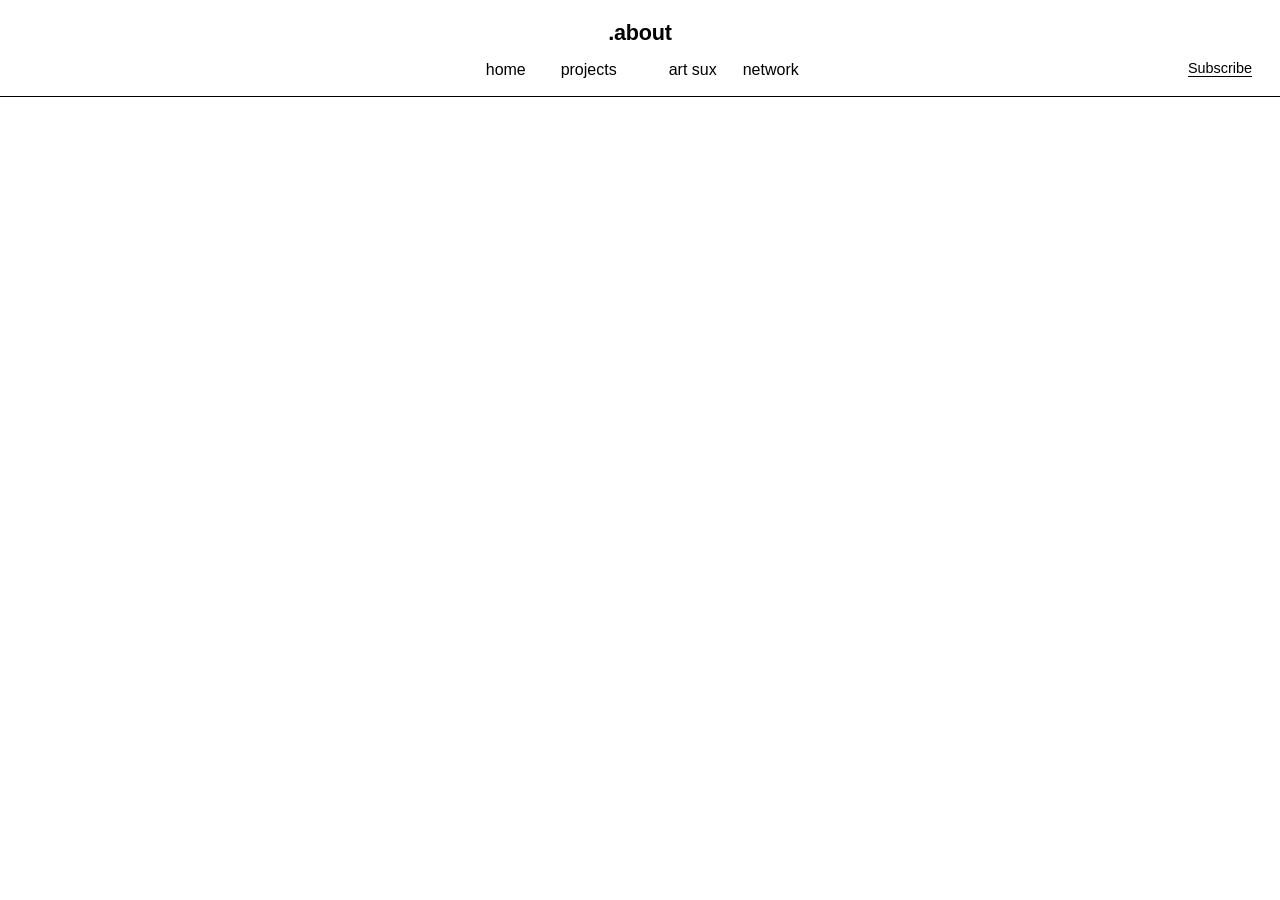
==== about.html @ 7fffa39c "Add files via upload" ====
<!DOCTYPE html>
<html lang="en">
<head>
  <meta charset="utf-8">
  <meta name="viewport" content="width=device-width, initial-scale=1">
  <title>Marco Angie - About</title>
  <meta name="description" content="About Marco Angie.">
  <link rel="stylesheet" href="styles.css">
  <link rel="icon" href="favicon-32x32.png">
</head>
<body>

  <!-- ============ HEADER ============ -->
  <header class="site">
    <div class="topbar">
      <a class="wordmark" href="#">.about</a>
    </div>

    <nav class="nav" aria-label="Site">
      <a href="index.html" class="nav-item">&nbsp;home&nbsp;&nbsp;</a>
      <a href="projects.html" class="nav-item">projects</a>
      <a href="#" class="nav-item nav-blank" aria-label="Home" title="home"><span class="blank-box"></span></a>
      <a href="art sux.html" class="nav-item">art sux</a>
      <a href="projects.html" class="nav-item">network</a>
      <div class="topbar-right">
        <button type="button" class="nav-link" id="subscribeLink">Subscribe</button>
      </div>
    </nav>
  </header>

  <!-- ============ MAIN CONTENT ============ -->
  <!-- <main class="content">
    <section class="about">
      <h1>About Marco Angie</h1>
    </section>
  </main> -->

  <!-- ============ FOOTER ============
  <footer class="site-footer">
    <p class="footer-line">© 2026</p>
    <div class="footer-links">
      <a href="#">Instagram</a>
      <a href="#">YouTube</a>
      <a href="#">Contact</a>
    </div>
  </footer> -->

</body>
</html>
---- styles.css ----
/* ==========================================================
   Marco Angie — monochrome, minimal, lowercase (blonded baseline)
   ========================================================== */
:root {
  --black: #000;
  --white: #fff;
  --grey: #777;

  --line: 1px solid #000;

  --sans: "Helvetica Neue", "Neue Haas Grotesk Text Pro", -apple-system,
          BlinkMacSystemFont, "SF Pro Text", "Segoe UI", Roboto, Arial, sans-serif;

  --pad: 28px;
}

*,
*::before,
*::after { box-sizing: border-box; }

[hidden] { display: none !important; }

body {
  margin: 0;
  background: var(--white);
  color: var(--black);
  font-family: var(--sans);
  line-height: 1.5;
  -webkit-font-smoothing: antialiased;
  text-rendering: optimizeLegibility;
}

a { color: inherit; text-decoration: none; }

:focus-visible {
  outline: 2px solid #000;
  outline-offset: 2px;
}

/* ==========================================================
   Header — centered wordmark + Subscribe on the second line
   ========================================================== */
.site {
  position: sticky;
  top: 0;
  z-index: 20;
  background: var(--white);
  border-bottom: var(--line);
  padding: 0 var(--pad);
}

.topbar {
  position: relative;
  display: flex;
  align-items: baseline;
  justify-content: center;
  padding-top: 22px;
  padding-bottom: 14px;
}

.about {
  position: relative;
  display: flex;
  align-items: baseline;
  justify-content: center;
  padding-top: 22px;
  padding-bottom: 14px;
}

.network {
  position: relative;
  display: flex;
  align-items: baseline;
  justify-content: left;
  gap: 26px;
  padding-left: 122px;
  padding-top: 122px;
  padding-bottom: 14px;
}

.wordmark {
  font-size: 1.35rem;
  font-weight: 600;
  letter-spacing: -0.01em;
  line-height: 1;
}

.topbar-right {
  position: absolute;
  right: 0;
  top: 0;
  display: flex;
  align-items: baseline;
  gap: 22px;
}

.nav-link {
  padding: 0;
  border: 0;
  background: none;
  color: var(--black);
  font: inherit;
  font-size: 0.9rem;
  cursor: pointer;
  text-decoration: underline;
  text-underline-offset: 3px;
}
.nav-link:hover { opacity: 0.6; }

.clock {
  font-size: 2 rem;
  font-variant-numeric: tabular-nums;
  letter-spacing: 0.02em;
  white-space: nowrap;
}
.clock #clockTime { color: var(--black); }

/* --- nav --- */
.nav {
  position: relative;
  display: flex;
  align-items: center;
  justify-content: center;
  gap: 26px;
  padding-bottom: 14px;
}

/* ==========================================================
   Layout — filters left, feed right
   ========================================================== */
.clock-row {
  padding: 26px var(--pad) 20px;
  text-align: center;
}

.layout {
  max-width: 1120px;
  margin: 0 auto;
  padding: 0 var(--pad) 80px;
  display: grid;
  grid-template-columns: minmax(170px, 1fr) minmax(0, 720px) minmax(170px, 1fr);
  align-items: start;
}

/* --- filter rail (pushed to the left) --- */
.sidebar {
  grid-column: 1;
  align-self: start;
  justify-self: start;
  position: sticky;
  top: 100px;
}

.filter-list {
  list-style: none;
  margin: 0;
  padding: 0;
  display: flex;
  flex-direction: column;
  gap: 2px;
}

.filter {
  display: block;
  width: 100%;
  padding: 4px 0;
  border: 0;
  background: none;
  font: inherit;
  font-size: 0.9rem;
  letter-spacing: 0.01em;
  text-align: left;
  color: var(--black);
  cursor: pointer;
}
.filter:not(.is-active) {
  opacity: 0.35;              /* greyed out */
}
.filter:not(.is-active):hover { opacity: 0.7; }
.filter.is-active { font-weight: 600; }

/* ==========================================================
   Feed
   ========================================================== */
.feed { grid-column: 2; min-width: 0; }

.post { margin-bottom: 64px; }
.post:last-child { margin-bottom: 0; }

/* --- media frames --- */
.media { margin: 0; }

.media-photo {
  background: linear-gradient(150deg, #ececec 0%, #dbdbdb 60%, #cfcfcf 100%);
}

.media-video {
  aspect-ratio: 16 / 9;
  background: #000;
  position: relative;
  display: grid;
  place-items: center;
}
.media-video .play-glyph {
  width: 60px;
  height: 60px;
  border: 1px solid #fff;
  border-radius: 50%;
  color: #fff;
  display: grid;
  place-items: center;
}
.media-video .play-glyph svg { width: 22px; height: 22px; margin-left: 3px; fill: #fff; }

.play-svg { fill: currentColor; }

.media-audio {
  display: flex;
  align-items: center;
  gap: 16px;
  padding: 20px;
  border: var(--line);
}
.media-audio .play-btn {
  flex: none;
  width: 38px;
  height: 38px;
  border: var(--line);
  border-radius: 50%;
  background: var(--white);
  color: var(--black);
  display: grid;
  place-items: center;
  cursor: pointer;
}
.media-audio .play-btn svg { width: 14px; height: 14px; margin-left: 2px; fill: currentColor; }
.media-audio .play-btn:hover { background: var(--black); color: var(--white); }

.audio-info { flex: 1; min-width: 0; }
.audio-title {
  margin: 0;
  font-size: 0.95rem;
  font-weight: 500;
  letter-spacing: -0.01em;
}
.audio-wave {
  margin-top: 6px;
  height: 14px;
  background: repeating-linear-gradient(90deg, #000 0 1.5px, transparent 1.5px 5px);
  opacity: 0.35;
}
.audio-dur {
  flex: none;
  font-size: 0.8rem;
  color: var(--grey);
  font-variant-numeric: tabular-nums;
}

.text-body {
  font-size: 1.25rem;
  line-height: 1.5;
  letter-spacing: -0.01em;
  max-width: 34rem;
}

/* --- meta + caption --- */
.post-meta {
  display: flex;
  align-items: center;
  gap: 12px;
  margin-top: 14px;
  font-size: 0.78rem;
  color: var(--grey);
  font-variant-numeric: tabular-nums;
  letter-spacing: 0.02em;
}

.badge {
  border: var(--line);
  padding: 1px 7px;
  font-size: 0.68rem;
  letter-spacing: 0.12em;
  text-transform: uppercase;
  color: var(--black);
}

.post-caption {
  margin: 10px 0 0;
  font-size: 0.95rem;
  color: #222;
}

.share-btn {
  margin-top: 12px;
  padding: 0;
  border: 0;
  background: none;
  font: inherit;
  font-size: 0.8rem;
  color: var(--grey);
  text-decoration: underline;
  text-underline-offset: 3px;
  cursor: pointer;
}
.share-btn:hover { color: var(--black); }

.feed-empty { color: var(--grey); padding: 60px 0; }

/* ==========================================================
   Footer
   ========================================================== */
.site-footer {
  border-top: var(--line);
  padding: 32px var(--pad);
  display: flex;
  align-items: center;
  justify-content: space-between;
  gap: 16px;
  flex-wrap: wrap;
  font-size: 0.85rem;
}

.footer-line { margin: 0; color: var(--grey); }

.footer-links { display: flex; gap: 22px; }
.footer-links a { text-decoration: underline; text-underline-offset: 3px; }
.footer-links a:hover { opacity: 0.6; }

/* ==========================================================
   Subscribe modal
   ========================================================== */
.subscribe-modal {
  position: fixed;
  inset: 0;
  z-index: 40;
  background: rgba(0, 0, 0, 0.35);
  display: grid;
  place-items: center;
  padding: 20px;
}

.subscribe-inner {
  position: relative;
  width: min(420px, 100%);
  background: var(--white);
  border: var(--line);
  padding: 36px 32px;
}

.subscribe-close {
  position: absolute;
  top: 12px;
  right: 14px;
  border: 0;
  background: none;
  font-size: 1.6rem;
  line-height: 1;
  cursor: pointer;
  color: var(--black);
}

.subscribe-title { margin: 0; font-size: 1.35rem; font-weight: 600; }
.subscribe-sub { margin: 6px 0 22px; font-size: 0.9rem; color: var(--grey); }

.subscribe-form { display: flex; gap: 8px; }
.subscribe-form input {
  flex: 1;
  min-width: 0;
  padding: 11px 12px;
  border: var(--line);
  font: inherit;
  font-size: 0.9rem;
  background: var(--white);
  color: var(--black);
  border-radius: 0;
}
.subscribe-form button {
  padding: 11px 18px;
  border: var(--line);
  background: var(--black);
  color: var(--white);
  font: inherit;
  font-size: 0.9rem;
  cursor: pointer;
}
.subscribe-form button:hover { opacity: 0.85; }

/* ==========================================================
   Toast + noscript + responsive
   ========================================================== */
.toast {
  position: fixed;
  left: 50%;
  bottom: 28px;
  transform: translate(-50%, 12px);
  z-index: 60;
  padding: 9px 16px;
  background: var(--black);
  color: var(--white);
  font-size: 0.82rem;
  opacity: 0;
  pointer-events: none;
  transition: opacity 0.25s ease, transform 0.25s ease;
}
.toast.show { opacity: 1; transform: translate(-50%, 0); }

.noscript {
  max-width: 940px;
  margin: 0 auto;
  padding: 40px var(--pad);
  color: var(--grey);
}

@media (max-width: 640px) {
  :root { --pad: 18px; }
  .topbar { justify-content: flex-start; }
  .wordmark { font-size: 1.2rem; }
  .topbar-right {
    position: static;
    margin-left: auto;
    gap: 14px;
  }
  .nav { gap: 18px; flex-wrap: wrap; }
  .layout {
    grid-template-columns: 1fr;
  }
  .sidebar { position: static; grid-column: auto; }
  .feed { grid-column: auto; }
  .filter-list { flex-direction: row; flex-wrap: wrap; gap: 4px 18px; }
  .filter { width: auto; }
  .post { margin-bottom: 44px; }
}
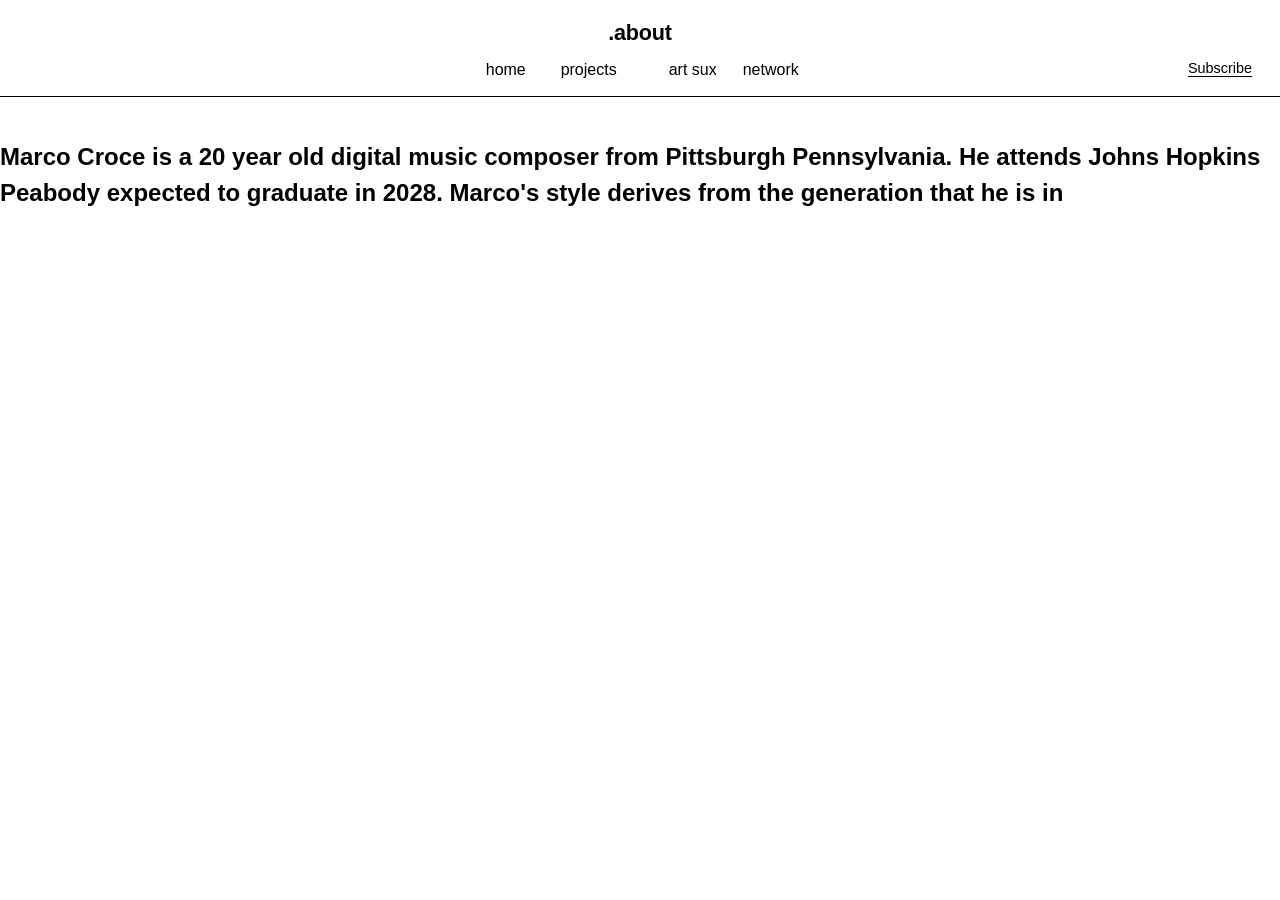
==== commit b0d76bdc: "Update about section with new content" ====
--- a/about.html
+++ b/about.html
@@ -29,11 +29,11 @@
   </header>
 
   <!-- ============ MAIN CONTENT ============ -->
-  <!-- <main class="content">
+  <main class="content">
     <section class="about">
-      <h1>About Marco Angie</h1>
+      <h1>Marco Croce is a 20 year old digital music composer from Pittsburgh Pennsylvania. He attends Johns Hopkins Peabody expected to graduate in 2028. Marco's style derives from the generation that he is in </h1>
     </section>
-  </main> -->
+  </main>
 
   <!-- ============ FOOTER ============
   <footer class="site-footer">
@@ -46,4 +46,4 @@
   </footer> -->
 
 </body>
-</html>+</html>
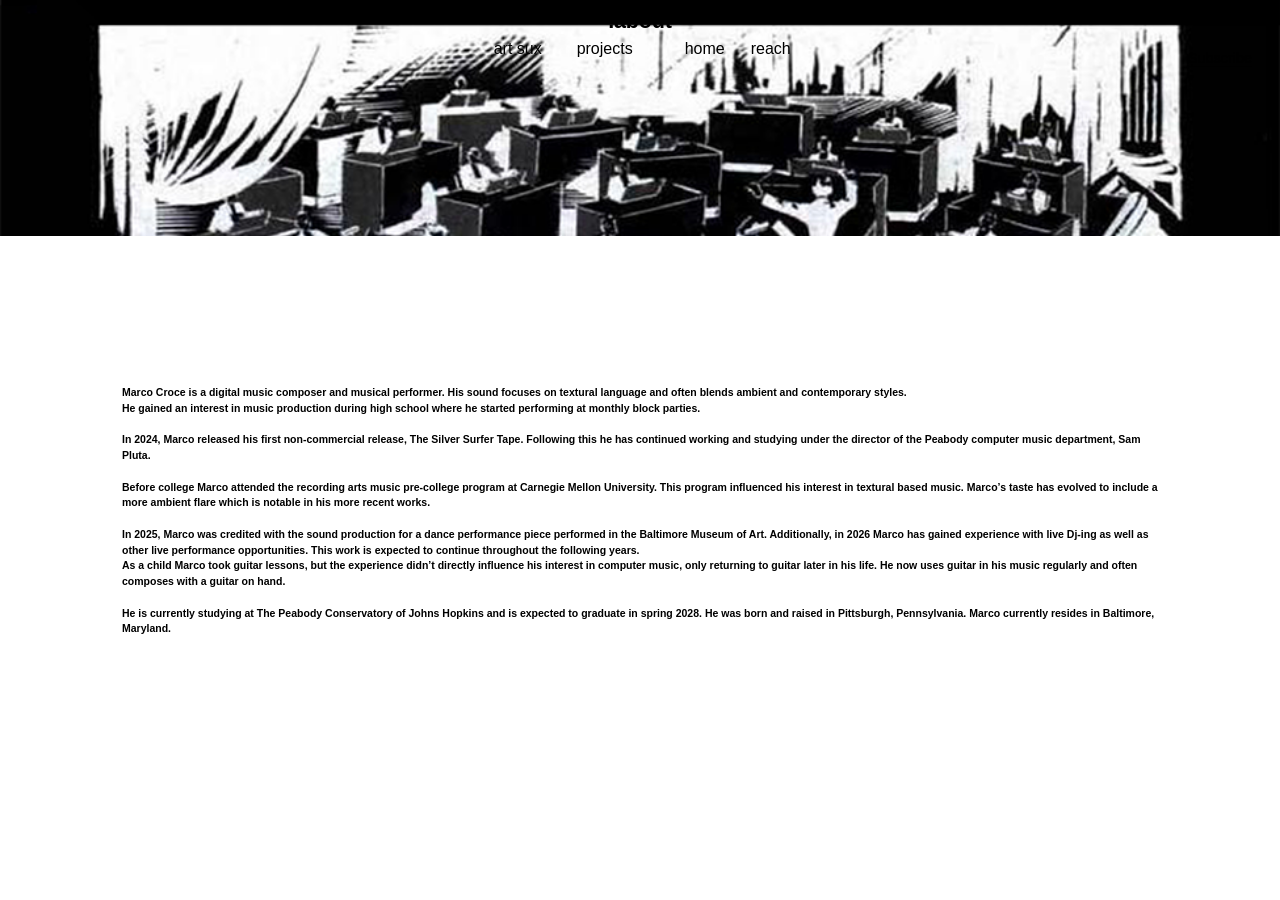
==== commit fc165386: "update" ====
--- a/about.html
+++ b/about.html
@@ -17,11 +17,11 @@
     </div>
 
     <nav class="nav" aria-label="Site">
-      <a href="index.html" class="nav-item">&nbsp;home&nbsp;&nbsp;</a>
+      <a href="art-sux.html" class="nav-item">&nbsp;art sux&nbsp;&nbsp;</a>
       <a href="projects.html" class="nav-item">projects</a>
       <a href="#" class="nav-item nav-blank" aria-label="Home" title="home"><span class="blank-box"></span></a>
-      <a href="art sux.html" class="nav-item">art sux</a>
-      <a href="projects.html" class="nav-item">network</a>
+      <a href="about.html" class="nav-item">home</a>
+      <a href="network.html" class="nav-item">reach</a>
       <div class="topbar-right">
         <button type="button" class="nav-link" id="subscribeLink">Subscribe</button>
       </div>
@@ -31,7 +31,16 @@
   <!-- ============ MAIN CONTENT ============ -->
   <main class="content">
     <section class="about">
-      <h1>Marco Croce is a 20 year old digital music composer from Pittsburgh Pennsylvania. He attends Johns Hopkins Peabody expected to graduate in 2028. Marco's style derives from the generation that he is in </h1>
+      <h1>Marco Croce is a digital music composer and musical performer. His sound focuses on textural language and often blends ambient and contemporary styles.<br>He gained an interest in music production during high school where he started performing at monthly block parties.
+
+<br><br>In 2024, Marco released his first non-commercial release, The Silver Surfer Tape. Following this he has continued working and studying under the director of the Peabody computer music department, Sam Pluta. <br><br>Before college Marco attended the recording arts music pre-college program at Carnegie Mellon University. This program influenced his interest in textural based music. Marco’s taste has evolved to include a more ambient flare which is notable in his more recent works.
+
+<br><br>In 2025, Marco was credited with the sound production for a dance performance piece performed in the Baltimore Museum of Art. Additionally, in 2026 Marco has gained experience with live Dj-ing as well as other live performance opportunities. This work is expected to continue throughout the following years.
+
+<br>As a child Marco took guitar lessons, but the experience didn’t directly influence his interest in computer music, only returning to guitar later in his life. He now uses guitar in his music regularly and often composes with a guitar on hand.
+
+<br><br>He is currently studying at The Peabody Conservatory of Johns Hopkins and is expected to graduate in spring 2028. He was born and raised in Pittsburgh, Pennsylvania. Marco currently resides in Baltimore, Maryland.
+
     </section>
   </main>
 
--- a/styles.css
+++ b/styles.css
@@ -40,12 +40,43 @@
 /* ==========================================================
    Header — centered wordmark + Subscribe on the second line
    ========================================================== */
+
 .site {
-  position: sticky;
+  position: relative;
   top: 0;
-  z-index: 20;
-  background: var(--white);
+  left: 0;
+  z-index: 0;
+  background-color: var(--white);
+  /* border-bottom: var(--line); */
+  padding: 0 var(--pad);
+  background: url("Bandcamp_Banner.png");
+  background-position: top center;
+  background-repeat: no-repeat; 
+  background-size: 100% 100%;
+  /* padding: 0 var(--pad); */
+  align-items: flex-end;
+  justify-content: center;
+  transform-origin: top center;
+  /* max-width: 100%;
+  margin:0 auto;
+  min-height: 180px; */
+  /* max-height: 360px; */
+  width: 100vw;
+  aspect-ratio: 9750 / 1800;
+}
+
+
+.header {
+  /* position: relative; */
+  display: flex;
+  z-index: 0;
+  /* background: url("Bandcamp_Banner.png");
+  background-position: center;
+  background-repeat: no-repeat;
   border-bottom: var(--line);
+  min-height: 180px;
+  justify-content: center;
+  align-items: flex-end; */
   padding: 0 var(--pad);
 }
 
@@ -54,8 +85,17 @@
   display: flex;
   align-items: baseline;
   justify-content: center;
-  padding-top: 22px;
-  padding-bottom: 14px;
+  padding-top: 10px;
+  padding-bottom: 5px;
+}
+
+.topbar-right {
+  position: absolute;
+  right: 0;
+  top: 11px;
+  display: flex;
+  align-items: baseline;
+  gap: 22px;
 }
 
 .about {
@@ -63,8 +103,12 @@
   display: flex;
   align-items: baseline;
   justify-content: center;
-  padding-top: 22px;
+  padding-top: 140px;
   padding-bottom: 14px;
+  padding-left: 122px;
+  padding-right: 122px;
+  font-size: 7px;
+  font-family: var(--sans);
 }
 
 .network {
@@ -83,16 +127,11 @@
   font-weight: 600;
   letter-spacing: -0.01em;
   line-height: 1;
-}
-
-.topbar-right {
-  position: absolute;
-  right: 0;
-  top: 0;
-  display: flex;
-  align-items: baseline;
-  gap: 22px;
-}
+  z-index: 1;
+  /* position: relative;
+  text-align: center; */
+}
+
 
 .nav-link {
   padding: 0;
@@ -112,6 +151,7 @@
   font-variant-numeric: tabular-nums;
   letter-spacing: 0.02em;
   white-space: nowrap;
+  font-size: 25px;
 }
 .clock #clockTime { color: var(--black); }
 
@@ -122,15 +162,16 @@
   align-items: center;
   justify-content: center;
   gap: 26px;
-  padding-bottom: 14px;
+  padding-bottom: 0px;
 }
 
 /* ==========================================================
    Layout — filters left, feed right
    ========================================================== */
 .clock-row {
-  padding: 26px var(--pad) 20px;
+  padding: 0px var(--pad) 10px;
   text-align: center;
+  position: relative;
 }
 
 .layout {
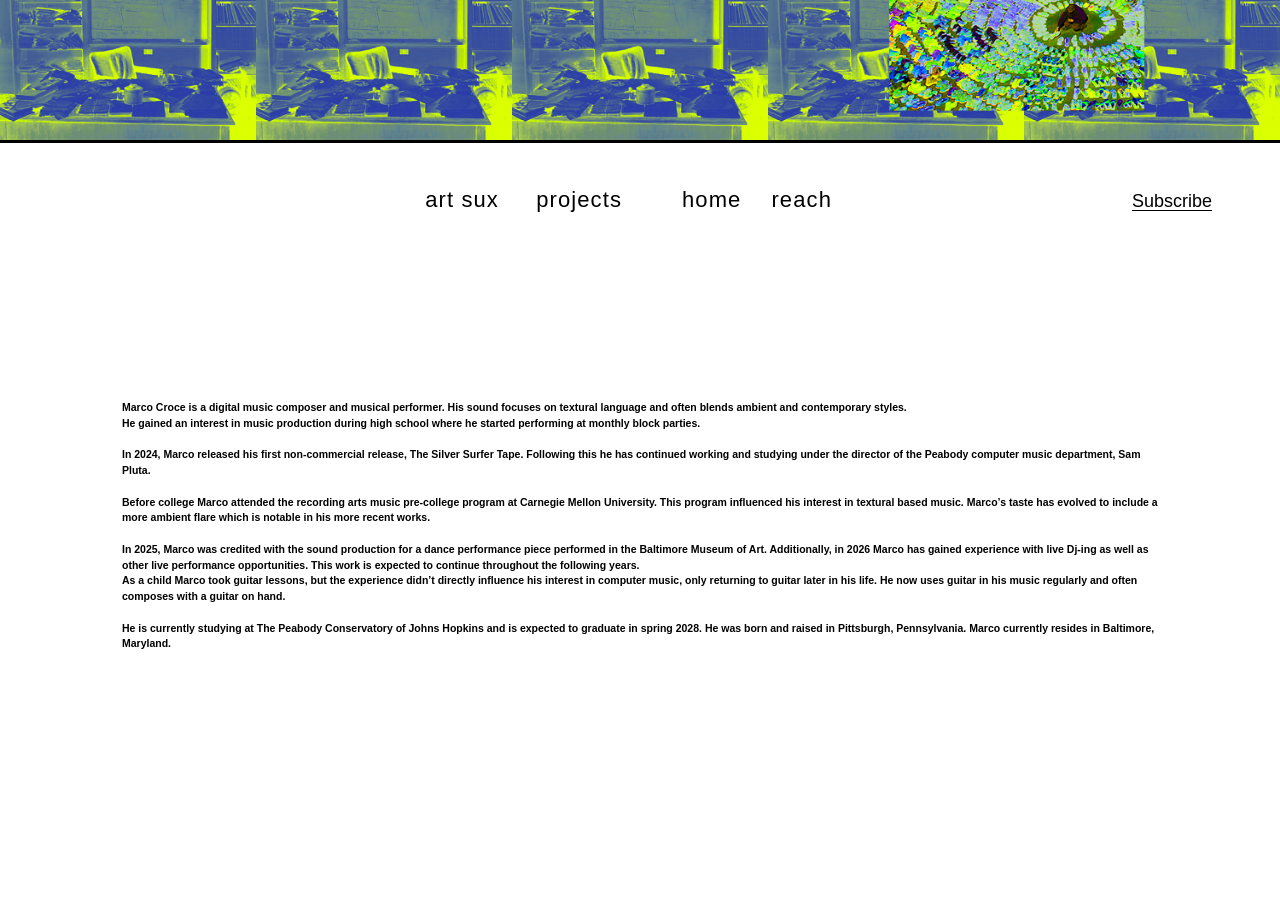
==== commit 38b95718: "version5" ====
--- a/about.html
+++ b/about.html
@@ -11,22 +11,30 @@
 <body>
 
   <!-- ============ HEADER ============ -->
-  <header class="site">
-    <div class="topbar">
-      <a class="wordmark" href="#">.about</a>
+
+    <header class="site">
+    <div class="header">
+      <!-- <div class="topbar-right">
+        <button type="button" class="nav-link" id="subscribeLink">Subscribe</button>
+      </div> -->
     </div>
 
-    <nav class="nav" aria-label="Site">
-      <a href="art-sux.html" class="nav-item">&nbsp;art sux&nbsp;&nbsp;</a>
-      <a href="projects.html" class="nav-item">projects</a>
-      <a href="#" class="nav-item nav-blank" aria-label="Home" title="home"><span class="blank-box"></span></a>
-      <a href="about.html" class="nav-item">home</a>
-      <a href="network.html" class="nav-item">reach</a>
+ 
+  </header>
+
+  <!-- Time, centered below the header -->
+  <div class="clock-row">
+     <nav class="nav" aria-label="Site">
+      <a href="art-sux.html" class="topbar">&nbsp;art sux&nbsp;</a>
+      <a href="projects.html" class="topbar">projects</a>
+      <a href="index.html" class="nav-item nav-blank" aria-label="Home" title="home"><span class="blank-box"></span></a>
+      <a href="index.html" class="topbar">home</a>
+      <a href="network.html" class="topbar">reach</a>
       <div class="topbar-right">
         <button type="button" class="nav-link" id="subscribeLink">Subscribe</button>
       </div>
-    </nav>
-  </header>
+    <div></div>
+  </div>
 
   <!-- ============ MAIN CONTENT ============ -->
   <main class="content">
--- a/styles.css
+++ b/styles.css
@@ -49,7 +49,7 @@
   background-color: var(--white);
   /* border-bottom: var(--line); */
   padding: 0 var(--pad);
-  background: url("Bandcamp_Banner.png");
+  background: url("websiteheader.png");
   background-position: top center;
   background-repeat: no-repeat; 
   background-size: 100% 100%;
@@ -62,7 +62,8 @@
   min-height: 180px; */
   /* max-height: 360px; */
   width: 100vw;
-  aspect-ratio: 9750 / 1800;
+  aspect-ratio: 1500 / 168;
+  border-bottom: 3px solid var(--black);
 }
 
 
@@ -131,27 +132,16 @@
   /* position: relative;
   text-align: center; */
 }
-
-
-.nav-link {
-  padding: 0;
-  border: 0;
-  background: none;
-  color: var(--black);
-  font: inherit;
-  font-size: 0.9rem;
-  cursor: pointer;
-  text-decoration: underline;
-  text-underline-offset: 3px;
-}
 .nav-link:hover { opacity: 0.6; }
 
 .clock {
-  font-size: 2 rem;
   font-variant-numeric: tabular-nums;
   letter-spacing: 0.02em;
   white-space: nowrap;
   font-size: 25px;
+  font-weight: 400;
+  font-family:Verdana, Geneva, Tahoma, sans-serif
+
 }
 .clock #clockTime { color: var(--black); }
 
@@ -161,9 +151,32 @@
   display: flex;
   align-items: center;
   justify-content: center;
-  gap: 26px;
-  padding-bottom: 0px;
-}
+  gap: 30px;
+  padding-top: 10px;
+  padding-bottom: 10px;
+  font-weight: 200;
+  letter-spacing: 0.05em;
+  font-size: 22px;
+  /* border-bottom: 1px solid var(--grey); */
+}
+.nav > *:hover { -webkit-text-stroke: 0.4px currentColor; }
+
+.nav-link {
+  padding-top: 14px;
+  padding-bottom: 10px;
+  padding-right: 40px;
+  border: 0;
+  background: none;
+  color: var(--black);
+  font: inherit;
+  font-size: 18px;
+  font-weight: 200;
+  cursor: pointer;
+  text-decoration: underline;
+  text-underline-offset: 3px;
+  text-decoration-thickness: 1px;
+}
+
 
 /* ==========================================================
    Layout — filters left, feed right
@@ -172,6 +185,25 @@
   padding: 0px var(--pad) 10px;
   text-align: center;
   position: relative;
+  padding-bottom: 20px;
+  padding-top: 20px;
+}
+
+.landing {
+  width: 100%;
+  height: 50%;
+  /* min-height: 420px; */
+  overflow: hidden;
+  /* padding: clamp(10vw, 3vmin, 48px); */
+}
+
+.landing img {
+  display: block;
+  width: 100%;
+  height: 100%;
+  object-fit: contain;
+  object-position: center;
+  padding-inline: clamp(19vw, 3vmin, 48px);
 }
 
 .layout {
@@ -181,6 +213,7 @@
   display: grid;
   grid-template-columns: minmax(170px, 1fr) minmax(0, 720px) minmax(170px, 1fr);
   align-items: start;
+  padding-top: 20px;
 }
 
 /* --- filter rail (pushed to the left) --- */
@@ -223,6 +256,16 @@
 /* ==========================================================
    Feed
    ========================================================== */
+
+.feed-row {
+  padding: 0px var(--pad) 10px;
+  text-align: center;
+  position: relative;
+  padding-bottom: 20px;
+  padding-top: 100px;
+  font-size: 1.5rem;
+}
+
 .feed { grid-column: 2; min-width: 0; }
 
 .post { margin-bottom: 64px; }
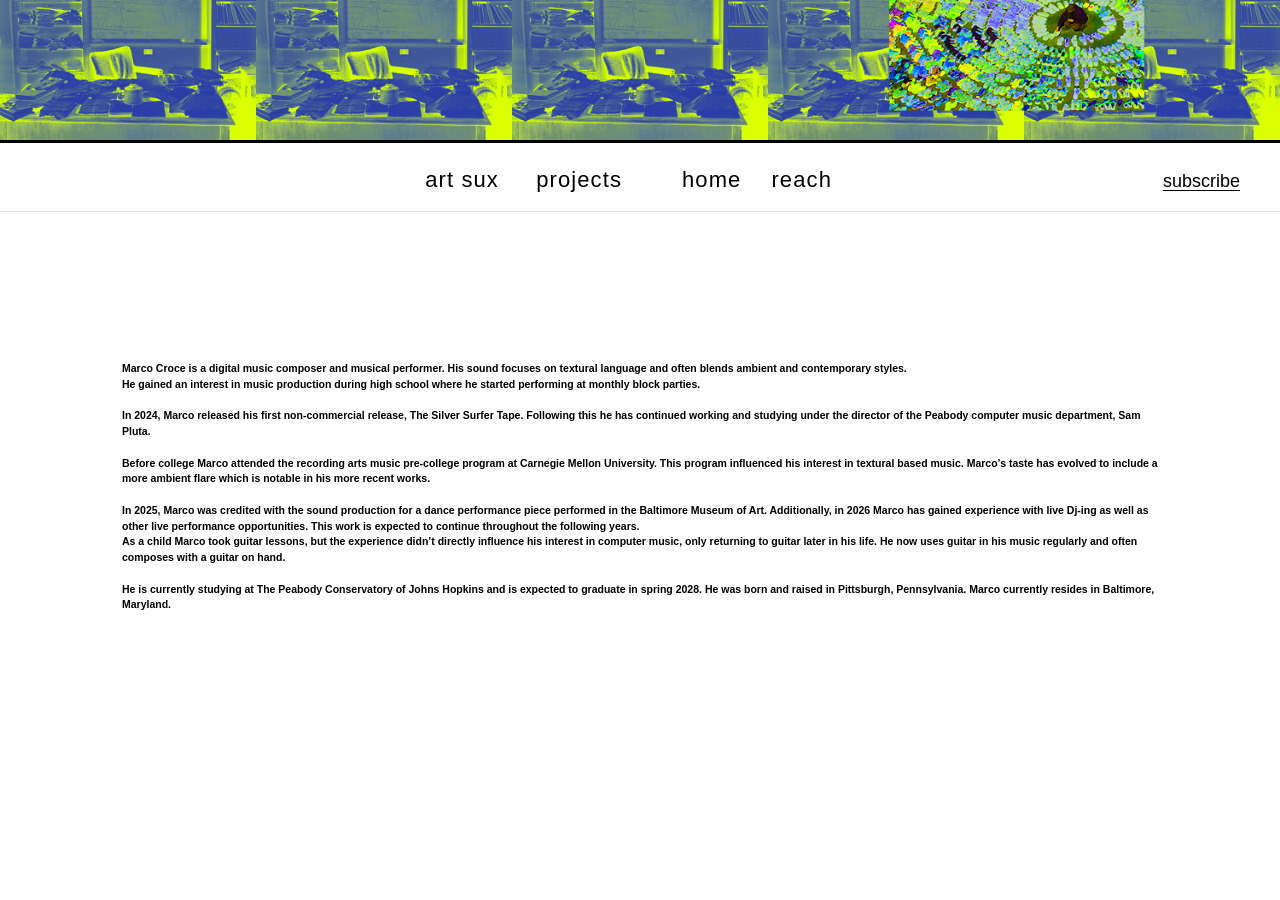
==== commit 304d4517: "Version5.1" ====
--- a/about.html
+++ b/about.html
@@ -6,37 +6,28 @@
   <title>Marco Angie - About</title>
   <meta name="description" content="About Marco Angie.">
   <link rel="stylesheet" href="styles.css">
-  <link rel="icon" href="favicon-32x32.png">
+    <link rel="icon" href="MEDIA/FAVICON.png">
 </head>
 <body>
 
-  <!-- ============ HEADER ============ -->
-
-    <header class="site">
-    <div class="header">
-      <!-- <div class="topbar-right">
-        <button type="button" class="nav-link" id="subscribeLink">Subscribe</button>
-      </div> -->
-    </div>
-
- 
+  <!----------HEADER---------->
+  <header class="site">
+    <div class="header"></div> 
   </header>
 
-  <!-- Time, centered below the header -->
-  <div class="clock-row">
-     <nav class="nav" aria-label="Site">
+  <div class="nav">
       <a href="art-sux.html" class="topbar">&nbsp;art sux&nbsp;</a>
       <a href="projects.html" class="topbar">projects</a>
       <a href="index.html" class="nav-item nav-blank" aria-label="Home" title="home"><span class="blank-box"></span></a>
       <a href="index.html" class="topbar">home</a>
-      <a href="network.html" class="topbar">reach</a>
+      <a href="reach.html" class="topbar">reach</a>
       <div class="topbar-right">
-        <button type="button" class="nav-link" id="subscribeLink">Subscribe</button>
+        <button type="button" class="nav-link" id="subscribeLink">subscribe</button>
       </div>
     <div></div>
   </div>
 
-  <!-- ============ MAIN CONTENT ============ -->
+  <!----------MAIN CONTENT---------->
   <main class="content">
     <section class="about">
       <h1>Marco Croce is a digital music composer and musical performer. His sound focuses on textural language and often blends ambient and contemporary styles.<br>He gained an interest in music production during high school where he started performing at monthly block parties.
@@ -52,7 +43,7 @@
     </section>
   </main>
 
-  <!-- ============ FOOTER ============
+  <!----------FOOTER ============
   <footer class="site-footer">
     <p class="footer-line">© 2026</p>
     <div class="footer-links">
--- a/styles.css
+++ b/styles.css
@@ -49,7 +49,7 @@
   background-color: var(--white);
   /* border-bottom: var(--line); */
   padding: 0 var(--pad);
-  background: url("websiteheader.png");
+  background: url("MEDIA/BANNER.png");
   background-position: top center;
   background-repeat: no-repeat; 
   background-size: 100% 100%;
@@ -112,7 +112,7 @@
   font-family: var(--sans);
 }
 
-.network {
+.reach {
   position: relative;
   display: flex;
   align-items: baseline;
@@ -157,7 +157,7 @@
   font-weight: 200;
   letter-spacing: 0.05em;
   font-size: 22px;
-  /* border-bottom: 1px solid var(--grey); */
+  border-bottom: 0.5px solid rgba(0, 0, 0, 0.1);
 }
 .nav > *:hover { -webkit-text-stroke: 0.4px currentColor; }
 
